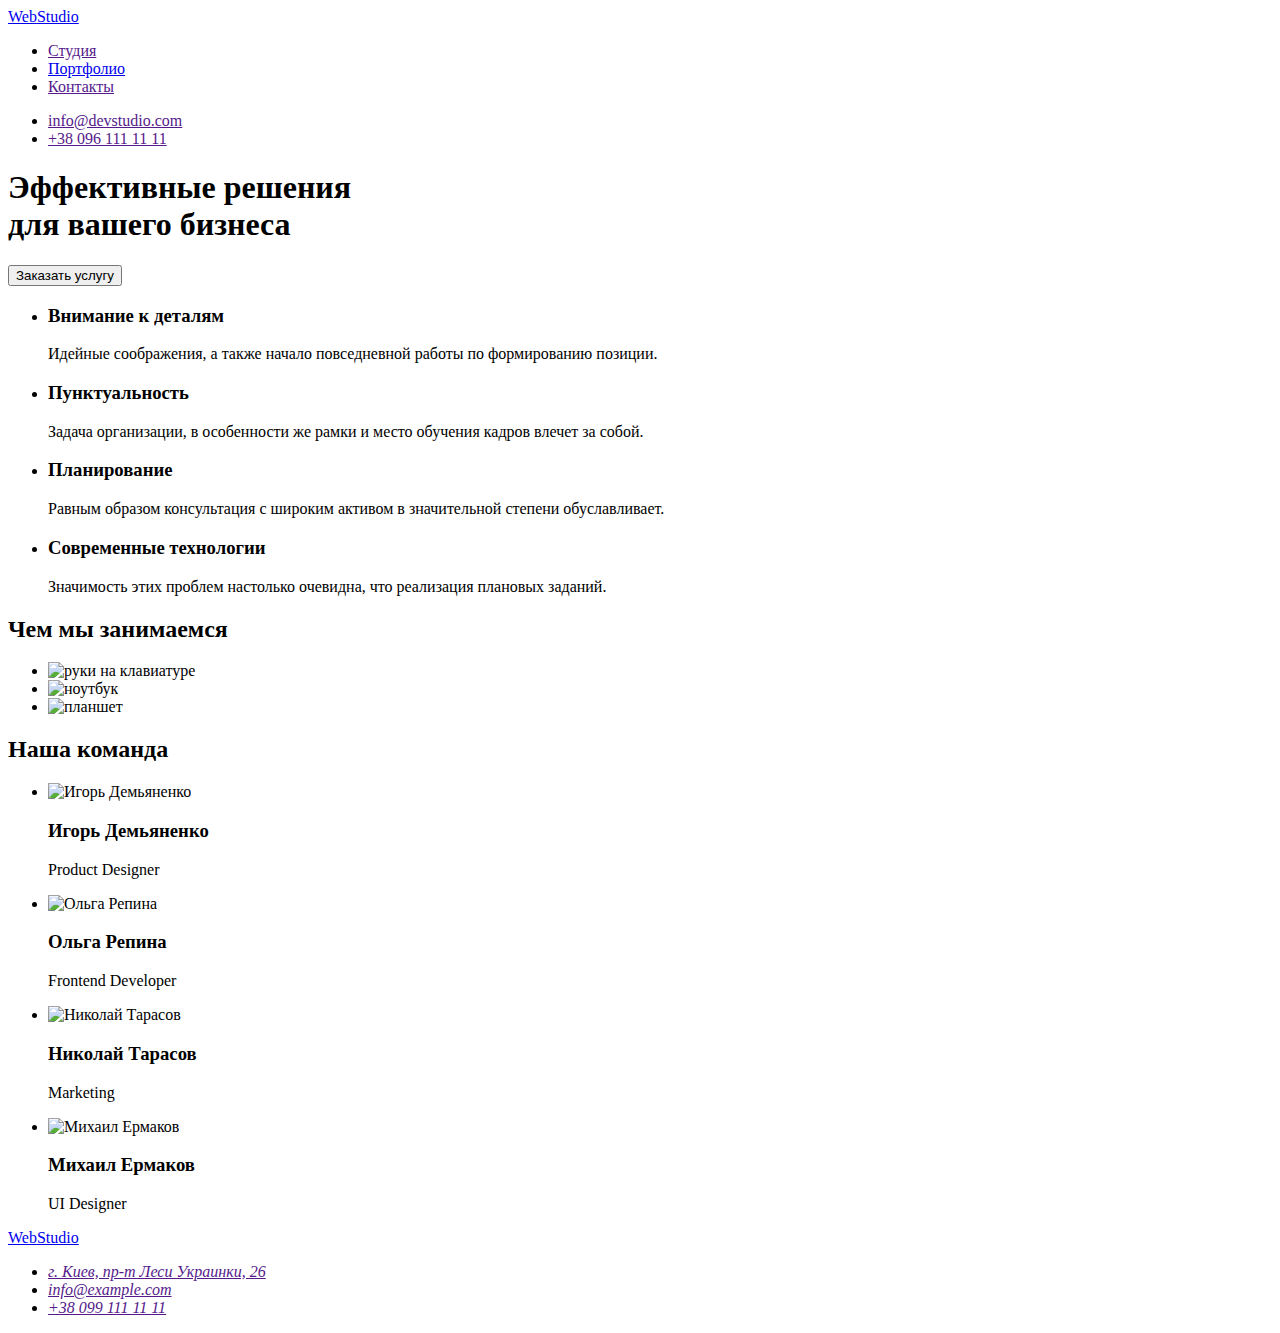
==== index.html @ 8d7d06e8 "Add files via upload" ====
<!DOCTYPE html>
<html lang="ru">
  <head>
    <meta charset="UTF-8" />
    <meta http-equiv="X-UA-Compatible" content="IE=edge" />
    <meta name="viewport" content="width=device-width, initial-scale=1.0" />
    <title>Document</title>
    <link rel="preconnect" href="https://fonts.googleapis.com" />
    <link rel="preconnect" href="https://fonts.gstatic.com" crossorigin />
    <link
      rel="stylesheet"
      href="https://cdnjs.cloudflare.com/ajax/libs/modern-normalize/1.1.0/modern-normalize.min.css"
      integrity="sha512-wpPYUAdjBVSE4KJnH1VR1HeZfpl1ub8YT/NKx4PuQ5NmX2tKuGu6U/JRp5y+Y8XG2tV+wKQpNHVUX03MfMFn9Q=="
      crossorigin="anonymous"
      referrerpolicy="no-referrer"
    />
    <link
      href="https://fonts.googleapis.com/css2?family=Raleway:wght@700&family=Roboto:wght@400;500;700;900&display=swap"
      rel="stylesheet"
    />
    <link rel="stylesheet" href="./css/styles.css" />
  </head>
  <body>
    <header class="header">
      <div class="container main-nav">
        <nav class="site-nav-full">
          <a href="./index.html" class="logo" lang="en"><span class="web">Web</span>Studio</a>
          <ul class="site-nav">
            <li class="item"><a class="link" href="">Студия</a></li>
            <li class="item"><a class="link" href="./portfolio.html">Портфолио</a></li>
            <li class="item"><a class="link" href="">Контакты</a></li>
          </ul>
        </nav>
        <ul class="header-contact">
          <li class="item"><a class="contacts" href="" lang="en">info@devstudio.com</a></li>
          <li class="item"><a class="contacts" href="">+38 096 111 11 11</a></li>
        </ul>
      </div>
    </header>

    <main>
      <section class="hero">
        <h1 class="hero-title">
          Эффективные решения <br />
          для вашего бизнеса
        </h1>
        <button class="hero-button" type="button">Заказать услугу</button>
      </section>
      <section class="section">
        <div class="container">
          <ul class="advantage">
            <li class="item">
              <h3 class="title">Внимание к деталям</h3>
              <p class="text">Идейные соображения, а также начало повседневной работы по формированию позиции.</p>
            </li>
            <li class="item">
              <h3 class="title">Пунктуальность</h3>
              <p class="text">Задача организации, в особенности же рамки и место обучения кадров влечет за собой.</p>
            </li>
            <li class="item">
              <h3 class="title">Планирование</h3>
              <p class="text">Равным образом консультация с широким активом в значительной степени обуславливает.</p>
            </li>
            <li class="item">
              <h3 class="title">Современные технологии</h3>
              <p class="text">Значимость этих проблем настолько очевидна, что реализация плановых заданий.</p>
            </li>
          </ul>
        </div>
      </section>
      <section class="section section-works-type">
        <div class="container">
          <h2 class="section-title">Чем мы занимаемся</h2>
          <ul class="works-type">
            <li class="item">
              <img class="image" src="images/box-1.jpg" width="370" height="294" alt="руки на клавиатуре" />
            </li>
            <li class="item">
              <img class="image" src="images/box-2.jpg" width="370" height="294" alt="ноутбук" />
            </li>
            <li class="item">
              <img class="image" src="images/box-3.jpg" width="370" height="294" alt="планшет" />
            </li>
          </ul>
        </div>
      </section>
      <section class="section section-team">
        <div class="container">
          <h2 class="section-title">Наша команда</h2>
          <ul class="team">
            <li class="item">
              <img class="photo" src="images/team-1.jpg" width="270" height="260" alt="Игорь Демьяненко" />
              <h3 class="title">Игорь Демьяненко</h3>
              <p class="text" lang="en">Product Designer</p>
            </li>
            <li class="item">
              <img class="photo" src="images/team-2.jpg" width="270" height="260" alt="Ольга Репина" />
              <h3 class="title">Ольга Репина</h3>
              <p class="text" lang="en">Frontend Developer</p>
            </li>
            <li class="item">
              <img class="photo" src="images/team-3.jpg" width="270" height="260" alt="Николай Тарасов" />
              <h3 class="title">Николай Тарасов</h3>
              <p class="text" lang="en">Marketing</p>
            </li>
            <li class="item">
              <img class="photo" src="images/team-4.jpg" width="270" height="260" alt="Михаил Ермаков" />
              <h3 class="title">Михаил Ермаков</h3>
              <p class="text" lang="en">UI Designer</p>
            </li>
          </ul>
        </div>
      </section>
    </main>
    <footer class="footer">
      <div class="container">
        <a class="logo-footer" lang="en" href="./index.html"> <span class="footer-web">Web</span>Studio</a>
        <address class="address">
          <ul>
            <li class="item"><a class="contacts street" href="">г. Киев, пр-т Леси Украинки, 26</a></li>
            <li class="item"><a class="contacts" href="">info@example.com</a></li>
            <li class="item"><a class="contacts" href="">+38 099 111 11 11</a></li>
          </ul>
        </address>
      </div>
    </footer>
  </body>
</html>
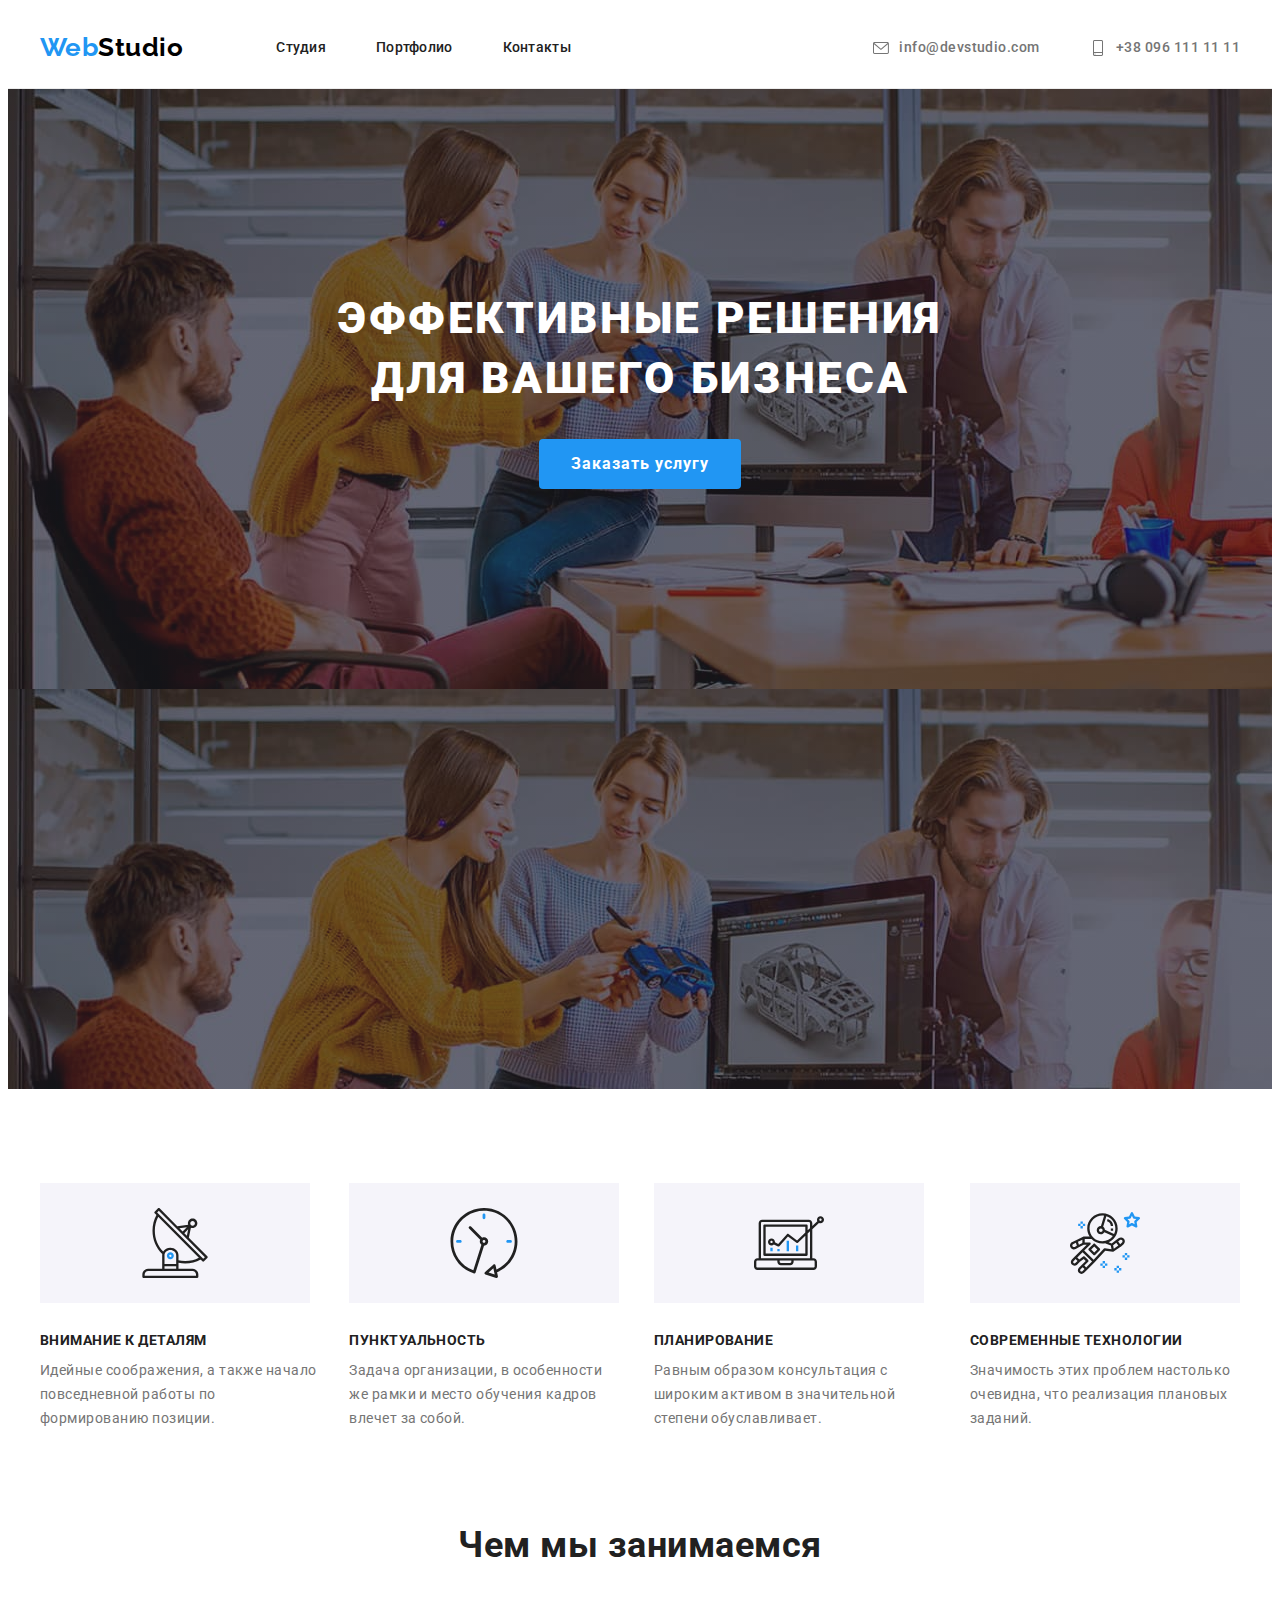
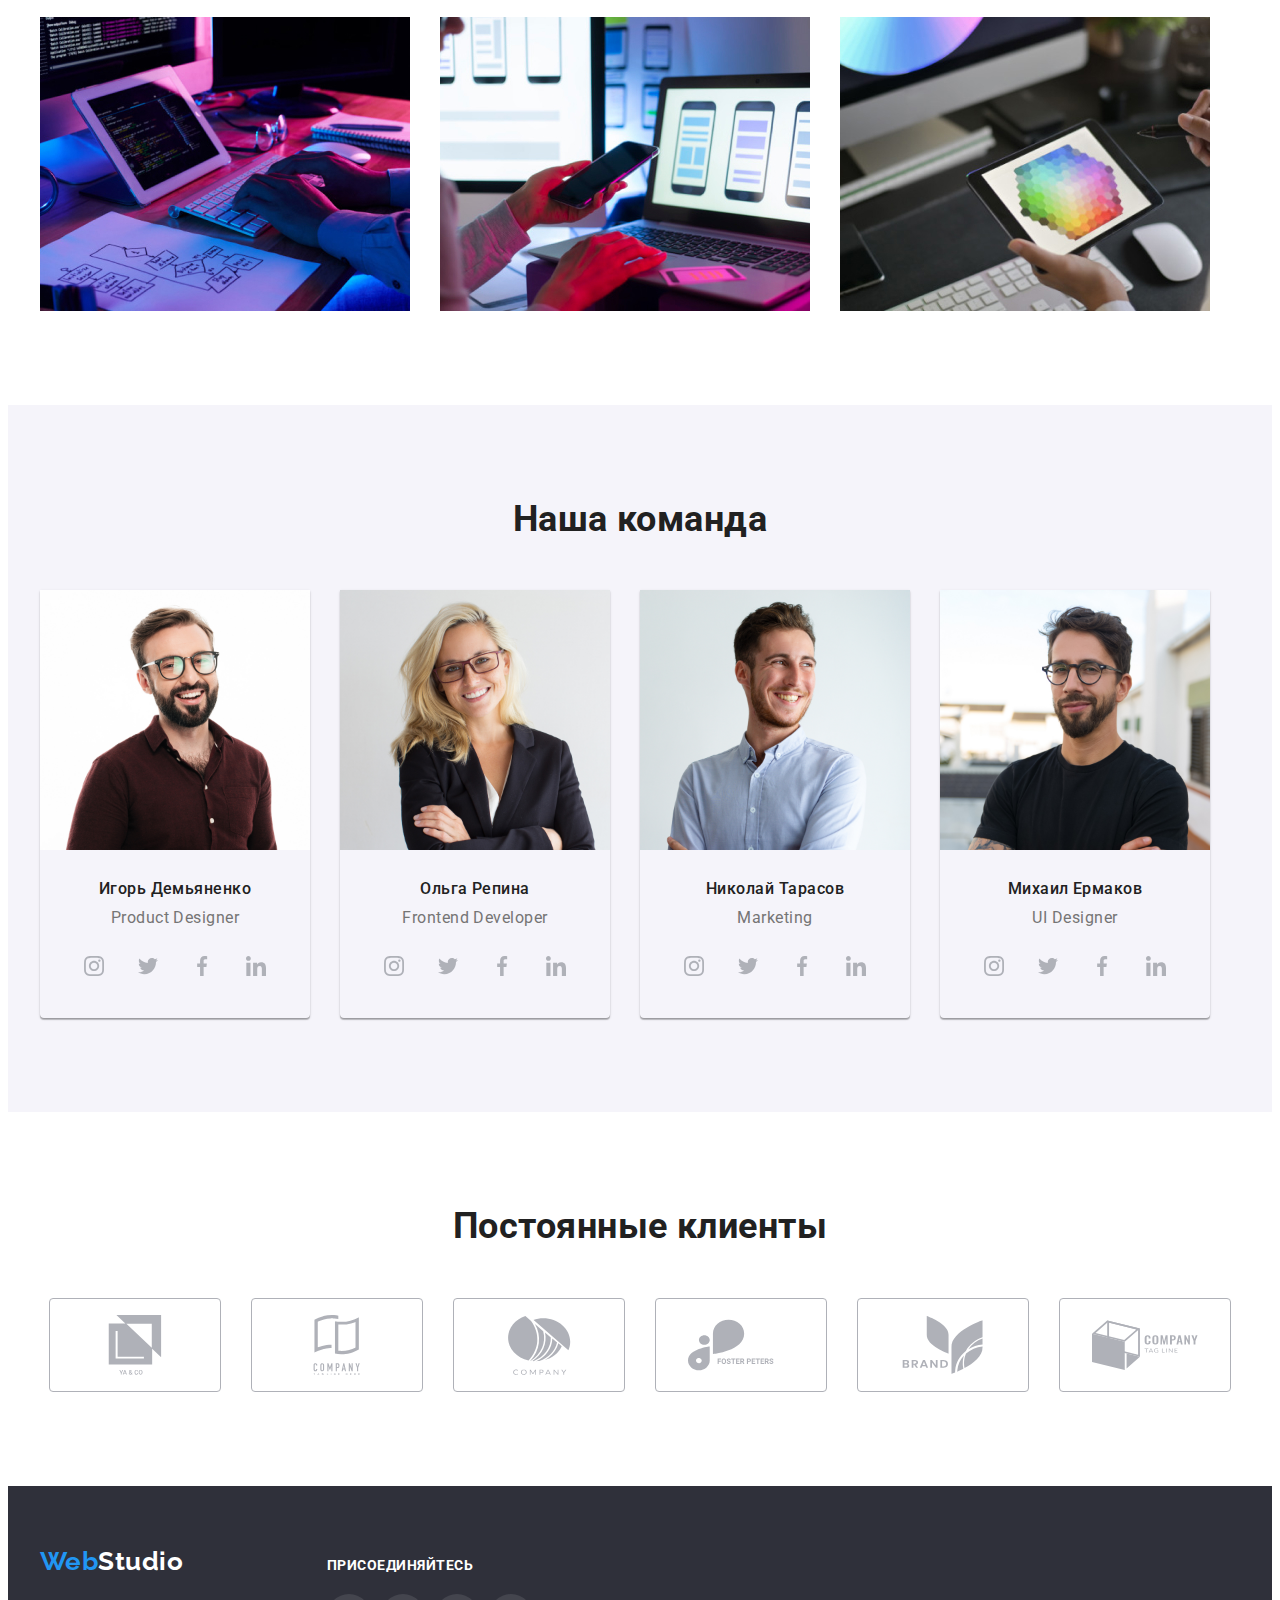
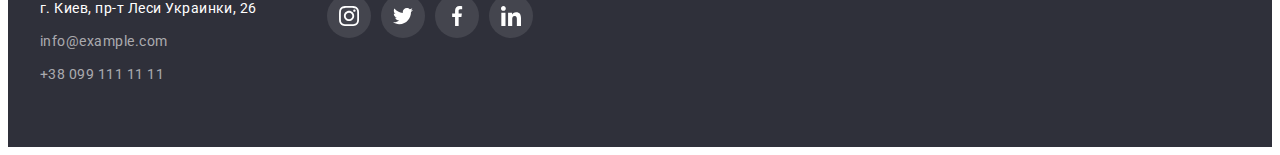
==== commit 91ce6a34: "hw.4.rev.1.0" ====
--- a/index.html
+++ b/index.html
@@ -32,14 +32,27 @@
           </ul>
         </nav>
         <ul class="header-contact">
-          <li class="item"><a class="contacts" href="" lang="en">info@devstudio.com</a></li>
-          <li class="item"><a class="contacts" href="">+38 096 111 11 11</a></li>
+          <li class="item">
+            <a class="contacts" href="" lang="en">
+              <svg class="contact-icon">
+                <use href="./images/more-icons.svg#envelope"></use>
+              </svg>
+              info@devstudio.com</a
+            >
+          </li>
+          <li class="item">
+            <a class="contacts" href="">
+              <svg class="contact-icon">
+                <use href="./images/icons.svg#smartphone"></use></svg
+              >+38 096 111 11 11</a
+            >
+          </li>
         </ul>
       </div>
     </header>
 
     <main>
-      <section class="hero">
+      <section class="hero hero-overlay">
         <h1 class="hero-title">
           Эффективные решения <br />
           для вашего бизнеса
@@ -50,18 +63,38 @@
         <div class="container">
           <ul class="advantage">
             <li class="item">
+              <div class="advantage-icon">
+                <svg width="70" height="70">
+                  <use href="./images/icons.svg#antenna"></use>
+                </svg>
+              </div>
               <h3 class="title">Внимание к деталям</h3>
               <p class="text">Идейные соображения, а также начало повседневной работы по формированию позиции.</p>
             </li>
             <li class="item">
+              <div class="advantage-icon">
+                <svg width="70" height="70">
+                  <use href="./images/icons.svg#clock"></use>
+                </svg>
+              </div>
               <h3 class="title">Пунктуальность</h3>
               <p class="text">Задача организации, в особенности же рамки и место обучения кадров влечет за собой.</p>
             </li>
             <li class="item">
+              <div class="advantage-icon">
+                <svg width="70" height="70">
+                  <use href="./images/icons.svg#diagram"></use>
+                </svg>
+              </div>
               <h3 class="title">Планирование</h3>
               <p class="text">Равным образом консультация с широким активом в значительной степени обуславливает.</p>
             </li>
             <li class="item">
+              <div class="advantage-icon">
+                <svg width="70" height="70">
+                  <use href="./images/icons.svg#astronaut"></use>
+                </svg>
+              </div>
               <h3 class="title">Современные технологии</h3>
               <p class="text">Значимость этих проблем настолько очевидна, что реализация плановых заданий.</p>
             </li>
@@ -92,36 +125,236 @@
               <img class="photo" src="images/team-1.jpg" width="270" height="260" alt="Игорь Демьяненко" />
               <h3 class="title">Игорь Демьяненко</h3>
               <p class="text" lang="en">Product Designer</p>
+              <ul class="social-list">
+                <li class="social-item">
+                  <a class="social-link" href="">
+                    <svg class="social-icon">
+                      <use href="./images/icons.svg#instagram"></use>
+                    </svg>
+                  </a>
+                </li>
+                <li class="social-item">
+                  <a class="social-link" href="">
+                    <svg class="social-icon">
+                      <use href="./images/icons.svg#twitter"></use>
+                    </svg>
+                  </a>
+                </li>
+                <li class="social-item">
+                  <a class="social-link" href="">
+                    <svg class="social-icon">
+                      <use href="./images/icons.svg#facebook"></use>
+                    </svg>
+                  </a>
+                </li>
+                <li class="social-item">
+                  <a class="social-link" href="">
+                    <svg class="social-icon">
+                      <use href="./images/icons.svg#linkedin"></use>
+                    </svg>
+                  </a>
+                </li>
+              </ul>
             </li>
             <li class="item">
               <img class="photo" src="images/team-2.jpg" width="270" height="260" alt="Ольга Репина" />
               <h3 class="title">Ольга Репина</h3>
               <p class="text" lang="en">Frontend Developer</p>
+              <ul class="social-list">
+                <li class="social-item">
+                  <a class="social-link" href="">
+                    <svg class="social-icon">
+                      <use href="./images/icons.svg#instagram"></use>
+                    </svg>
+                  </a>
+                </li>
+                <li class="social-item">
+                  <a class="social-link" href="">
+                    <svg class="social-icon">
+                      <use href="./images/icons.svg#twitter"></use>
+                    </svg>
+                  </a>
+                </li>
+                <li class="social-item">
+                  <a class="social-link" href="">
+                    <svg class="social-icon">
+                      <use href="./images/icons.svg#facebook"></use>
+                    </svg>
+                  </a>
+                </li>
+                <li class="social-item">
+                  <a class="social-link" href="">
+                    <svg class="social-icon">
+                      <use href="./images/icons.svg#linkedin"></use>
+                    </svg>
+                  </a>
+                </li>
+              </ul>
             </li>
             <li class="item">
               <img class="photo" src="images/team-3.jpg" width="270" height="260" alt="Николай Тарасов" />
               <h3 class="title">Николай Тарасов</h3>
               <p class="text" lang="en">Marketing</p>
+              <ul class="social-list">
+                <li class="social-item">
+                  <a class="social-link" href="">
+                    <svg class="social-icon">
+                      <use href="./images/icons.svg#instagram"></use>
+                    </svg>
+                  </a>
+                </li>
+                <li class="social-item">
+                  <a class="social-link" href="">
+                    <svg class="social-icon">
+                      <use href="./images/icons.svg#twitter"></use>
+                    </svg>
+                  </a>
+                </li>
+                <li class="social-item">
+                  <a class="social-link" href="">
+                    <svg class="social-icon">
+                      <use href="./images/icons.svg#facebook"></use>
+                    </svg>
+                  </a>
+                </li>
+                <li class="social-item">
+                  <a class="social-link" href="">
+                    <svg class="social-icon">
+                      <use href="./images/icons.svg#linkedin"></use>
+                    </svg>
+                  </a>
+                </li>
+              </ul>
             </li>
             <li class="item">
               <img class="photo" src="images/team-4.jpg" width="270" height="260" alt="Михаил Ермаков" />
               <h3 class="title">Михаил Ермаков</h3>
               <p class="text" lang="en">UI Designer</p>
+              <ul class="social-list">
+                <li class="social-item">
+                  <a class="social-link" href="">
+                    <svg class="social-icon">
+                      <use href="./images/icons.svg#instagram"></use>
+                    </svg>
+                  </a>
+                </li>
+                <li class="social-item">
+                  <a class="social-link" href="">
+                    <svg class="social-icon">
+                      <use href="./images/icons.svg#twitter"></use>
+                    </svg>
+                  </a>
+                </li>
+                <li class="social-item">
+                  <a class="social-link" href="">
+                    <svg class="social-icon">
+                      <use href="./images/icons.svg#facebook"></use>
+                    </svg>
+                  </a>
+                </li>
+                <li class="social-item">
+                  <a class="social-link" href="">
+                    <svg class="social-icon">
+                      <use href="./images/icons.svg#linkedin"></use>
+                    </svg>
+                  </a>
+                </li>
+              </ul>
+            </li>
+          </ul>
+        </div>
+      </section>
+      <section class="section section-partners">
+        <div class="container">
+          <h2 class="section-title">Постоянные клиенты</h2>
+          <ul class="partners-list">
+            <li class="item">
+              <a class="link" href=""
+                ><svg class="company-icon">
+                  <use href="./images/icons.svg#company-2"></use></svg
+              ></a>
+            </li>
+            <li class="item">
+              <a class="link" href=""
+                ><svg class="company-icon">
+                  <use href="./images/icons.svg#company-1"></use></svg
+              ></a>
+            </li>
+            <li class="item">
+              <a class="link" href=""
+                ><svg class="company-icon">
+                  <use href="./images/icons.svg#company-3"></use></svg
+              ></a>
+            </li>
+            <li class="item">
+              <a class="link" href=""
+                ><svg class="company-icon">
+                  <use href="./images/icons.svg#company-4"></use></svg
+              ></a>
+            </li>
+            <li class="item">
+              <a class="link" href=""
+                ><svg class="company-icon">
+                  <use href="./images/icons.svg#company-5"></use></svg
+              ></a>
+            </li>
+            <li class="item">
+              <a class="link" href=""
+                ><svg class="company-icon">
+                  <use href="./images/icons.svg#company-6"></use></svg
+              ></a>
             </li>
           </ul>
         </div>
       </section>
     </main>
     <footer class="footer">
-      <div class="container">
-        <a class="logo-footer" lang="en" href="./index.html"> <span class="footer-web">Web</span>Studio</a>
-        <address class="address">
-          <ul>
-            <li class="item"><a class="contacts street" href="">г. Киев, пр-т Леси Украинки, 26</a></li>
-            <li class="item"><a class="contacts" href="">info@example.com</a></li>
-            <li class="item"><a class="contacts" href="">+38 099 111 11 11</a></li>
-          </ul>
-        </address>
+      <div class="container footer-section">
+        <div>
+          <a class="logo-footer" lang="en" href="./index.html"> <span class="footer-web">Web</span>Studio</a>
+          <address class="address">
+            <ul>
+              <li class="item">
+                <a class="contacts street" href="">г. Киев, пр-т Леси Украинки, 26</a>
+              </li>
+              <li class="item"><a class="contacts" href="">info@example.com</a></li>
+              <li class="item"><a class="contacts" href="">+38 099 111 11 11</a></li>
+            </ul>
+          </address>
+        </div>
+        <div class="footer-social">
+          <b class="text">Присоединяйтесь</b>
+          <ul class="footer-social-list">
+            <li class="item">
+              <a class="link" href="">
+                <svg class="icon">
+                  <use href="./images/icons.svg#instagram"></use>
+                </svg>
+              </a>
+            </li>
+            <li class="item">
+              <a class="link" href="">
+                <svg class="icon">
+                  <use href="./images/icons.svg#twitter"></use>
+                </svg>
+              </a>
+            </li>
+            <li class="item">
+              <a class="link" href="">
+                <svg class="icon">
+                  <use href="./images/icons.svg#facebook"></use>
+                </svg>
+              </a>
+            </li>
+            <li class="item">
+              <a class="link" href="">
+                <svg class="icon">
+                  <use href="./images/icons.svg#linkedin"></use>
+                </svg>
+              </a>
+            </li>
+          </ul>
+        </div>
       </div>
     </footer>
   </body>
--- a/css/styles.css
+++ b/css/styles.css
@@ -0,0 +1,460 @@
+/* Цвета */
+:root {
+  --primary-text-color: #757575;
+  --title-text-color: #212121;
+  --accent-color: #2196f3;
+  --primary-bg-color: #ffffff;
+  --secondary-bg-color: #2f303a;
+}
+body {
+  font-family: Roboto, -apple-system, BlinkMacSystemFont, 'Segoe UI', Roboto, Oxygen, Ubuntu, Cantarell, 'Open Sans',
+    'Helvetica Neue', sans-serif;
+  color: var(--primary-text-color);
+  background-color: var(--primary-bg-color);
+  letter-spacing: 0.03em;
+}
+.container {
+  width: 1200px;
+  margin: 0 auto;
+  padding-left: 15px;
+  padding-right: 15px;
+}
+ul,
+p {
+  list-style: none;
+  margin: 0;
+  padding: 0;
+}
+/* logo */
+.header {
+  border-bottom: 1px solid #ececec;
+}
+.logo {
+  font-family: Raleway;
+  color: #000;
+  text-decoration: none;
+  font-weight: 700;
+  font-size: 26px;
+  line-height: 1.2;
+}
+
+.web {
+  color: var(--accent-color);
+}
+
+/* site nav */
+.main-nav,
+.site-nav-full {
+  display: flex;
+  align-items: center;
+}
+
+.site-nav {
+  display: flex;
+  margin-left: 93px;
+}
+.site-nav .item:not(:last-child) {
+  margin-right: 50px;
+}
+.header-contact {
+  display: flex;
+  margin-left: auto;
+}
+.header-contact .item + .item {
+  margin-left: 50px;
+}
+.site-nav .link {
+  display: block;
+  padding-top: 32px;
+  padding-bottom: 32px;
+  text-decoration: none;
+  font-weight: 500;
+  font-size: 14px;
+  line-height: 1.14;
+  letter-spacing: 0.02em;
+  color: var(--title-text-color);
+}
+
+.site-nav .link:hover,
+.site-nav .link:focus {
+  color: var(--accent-color);
+}
+
+.header-contact .contacts {
+  display: flex;
+  align-items: center;
+  padding-top: 32px;
+  padding-bottom: 32px;
+  font-weight: 500;
+  font-size: 14px;
+  line-height: 1.14px;
+  text-decoration: none;
+  color: var(--primary-text-color);
+}
+.header-contact .contact-icon {
+  margin-right: 10px;
+  width: 16px;
+  height: 16px;
+  fill: var(--primary-text-color);
+}
+
+.header-contact .contacts:hover,
+.header-contact .contacts:focus {
+  color: var(--accent-color);
+}
+.header-contact .contacts:hover .contact-icon,
+.header-contact .contacts:focus .contact-icon {
+  fill: var(--accent-color);
+}
+
+/* hero */
+.hero {
+  padding-top: 200px;
+  padding-bottom: 200px;
+
+  text-align: center;
+  background-color: var(--secondary-bg-color);
+}
+.hero-overlay {
+  margin: 0 auto;
+  max-width: 1600px;
+  height: 600px;
+  background-image: linear-gradient(to right, rgba(47, 48, 58, 0.4), rgba(47, 48, 58, 0.4)), url(../images/overlay.jpg);
+}
+.hero-title {
+  margin-top: 0px;
+  margin-bottom: 30px;
+  font-style: normal;
+  text-transform: uppercase;
+  font-weight: 900;
+  font-size: 44px;
+  line-height: 1.36;
+  letter-spacing: 0.06em;
+  color: var(--primary-bg-color);
+}
+.hero-button {
+  padding: 10px 32px;
+  border-radius: 4px;
+  border: none;
+  font-family: inherit;
+  font-weight: 700;
+  font-size: 16px;
+  line-height: 1.87;
+  cursor: pointer;
+  letter-spacing: 0.06em;
+  background-color: var(--accent-color);
+  color: var(--primary-bg-color);
+}
+.hero-button:hover,
+.hero-button:focus {
+  color: var(--accent-color);
+  background-color: var(--primary-bg-color);
+}
+.section {
+  padding-top: 94px;
+  padding-bottom: 94px;
+}
+.section-title {
+  margin-top: 0;
+  margin-bottom: 50px;
+  font-size: 36px;
+  line-height: 1.16;
+  text-align: center;
+  color: var(--title-text-color);
+}
+/* advantage */
+.advantage {
+  display: flex;
+}
+.advantage .item {
+  width: calc((100%-90px) / 4);
+}
+.advantage .item:not(:last-child) {
+  margin-right: 30px;
+}
+.advantage-icon {
+  margin-bottom: 30px;
+  width: 270px;
+  height: 120px;
+  display: flex;
+  justify-content: center;
+  align-items: center;
+  background-color: #f5f4fa;
+}
+.advantage .title {
+  margin-top: 0;
+  margin-bottom: 10px;
+  text-transform: uppercase;
+  font-size: 14px;
+  line-height: 1.14;
+  color: var(--title-text-color);
+}
+
+.advantage .text {
+  font-size: 14px;
+  line-height: 1.71;
+}
+/* works type */
+.section-works-type {
+  padding-top: 0;
+}
+.works-type {
+  display: flex;
+}
+.works-type .item:not(:last-child) {
+  margin-right: 30px;
+}
+.works-type .image {
+  display: block;
+}
+
+/* team */
+.team {
+  display: flex;
+}
+.team .item {
+  text-align: center;
+  padding-bottom: 30px;
+  width: calc((100%-90px) / 4);
+  box-shadow: 0px 1px 3px rgba(0, 0, 0, 0.12), 0px 1px 1px rgba(0, 0, 0, 0.14), 0px 2px 1px rgba(0, 0, 0, 0.2);
+  border-radius: 0px 0px 4px 4px;
+}
+.team .item:not(:last-child) {
+  margin-right: 30px;
+}
+.section-team {
+  background-color: #f5f4fa;
+}
+.team .photo {
+  margin-bottom: 30px;
+  display: block;
+}
+.team .title {
+  margin-top: 0;
+  margin-bottom: 10px;
+  font-weight: 500;
+  font-size: 16px;
+  line-height: 1.18;
+  color: var(--title-text-color);
+}
+.team .text {
+  font-size: 16px;
+  line-height: 1.18;
+  margin-bottom: 16px;
+}
+.team .social-list {
+  display: flex;
+  justify-content: center;
+}
+.team .social-link {
+  width: 44px;
+  height: 44px;
+  display: flex;
+  justify-content: center;
+  align-items: center;
+  border-radius: 50%;
+}
+.team .social-item:not(:last-child) {
+  margin-right: 10px;
+}
+.team .social-icon {
+  width: 20px;
+  height: 20px;
+  fill: #afb1b8;
+}
+.team .social-link:hover,
+.team .social-link:focus {
+  background-color: var(--accent-color);
+}
+.team .social-link:hover .social-icon,
+.team .social-link:focus .social-icon {
+  fill: var(--primary-bg-color);
+}
+/* partners */
+.partners-list {
+  display: flex;
+  justify-content: center;
+}
+.partners-list .link {
+  width: 170px;
+  height: 92px;
+  display: flex;
+  justify-content: center;
+  align-items: center;
+  border: 1px solid #afb1b8;
+  border-radius: 4px;
+}
+.partners-list .item:not(:last-child) {
+  margin-right: 30px;
+}
+.partners-list .company-icon {
+  width: 106px;
+  height: 60px;
+  fill: #afb1b8;
+}
+.partners-list .link:hover,
+.partners-list .link:focus {
+  border-color: var(--accent-color);
+}
+.partners-list .link:hover .company-icon,
+.partners-list .link:focus .company-icon {
+  fill: var(--accent-color);
+}
+
+/* footer */
+.footer {
+  background-color: var(--secondary-bg-color);
+}
+.logo-footer {
+  display: inline-block;
+  margin-bottom: 20px;
+  font-family: Raleway;
+  color: var(--primary-bg-color);
+  text-decoration: none;
+  font-weight: 700;
+  font-size: 26px;
+  line-height: 1.2;
+}
+.footer-web {
+  color: var(--accent-color);
+}
+.footer {
+  padding-top: 60px;
+  padding-bottom: 60px;
+}
+.footer-section {
+  display: flex;
+  align-items: baseline;
+}
+.address .item:not(:last-child) {
+  margin-bottom: 9px;
+}
+.address .contacts {
+  font-style: normal;
+  font-weight: 400;
+  font-size: 14px;
+  line-height: 1.71;
+  color: rgba(255, 255, 255, 0.6);
+  text-decoration: none;
+}
+
+.address .street {
+  color: var(--primary-bg-color);
+}
+
+.address .contacts:hover,
+.address .contacts:focus {
+  color: var(--accent-color);
+}
+.footer-social {
+  margin-left: 70px;
+}
+.footer-social .text {
+  font-size: 14px;
+  line-height: calc(16 / 14);
+  text-transform: uppercase;
+  color: var(--primary-bg-color);
+}
+.footer-social-list {
+  display: flex;
+  margin-top: 20px;
+}
+.footer-social .item {
+  width: 44px;
+  height: 44px;
+}
+.footer-social .item:not(:last-child) {
+  margin-right: 10px;
+}
+.footer-social .link {
+  width: 100%;
+  height: 100%;
+  display: flex;
+  justify-content: center;
+  align-items: center;
+  border-radius: 50%;
+  background-color: rgba(255, 255, 255, 0.1);
+}
+.footer-social .icon {
+  width: 20px;
+  height: 20px;
+  fill: var(--primary-bg-color);
+}
+.footer-social .link:hover,
+.footer-social .link:focus {
+  background-color: var(--accent-color);
+}
+/* portfolio */
+.btns-portfolio {
+  display: flex;
+  margin-bottom: 50px;
+  justify-content: center;
+}
+.button-portfolio {
+  padding: 6px 22px;
+  border-radius: 4px;
+  border: none;
+  font-family: inherit;
+  font-weight: 500;
+  font-size: 16px;
+  line-height: 1.62;
+  text-align: center;
+  letter-spacing: 0.03em;
+  cursor: pointer;
+  color: var(--title-text-color);
+}
+
+.btns-portfolio .item:not(:last-child) {
+  margin-right: 8px;
+}
+.button-portfolio:hover,
+.button-portfolio:focus {
+  background-color: var(--accent-color);
+  color: var(--primary-bg-color);
+  box-shadow: 0px 3px 1px rgba(0, 0, 0, 0.1), 0px 1px 2px rgba(0, 0, 0, 0.08), 0px 2px 2px rgba(0, 0, 0, 0.12);
+}
+.work-examples {
+  display: flex;
+  flex-wrap: wrap;
+  margin: -15px;
+}
+.work-examples .item {
+  width: 370px;
+  margin: 15px;
+}
+.work-examples .link {
+  display: block;
+  text-decoration: none;
+}
+.work-examples .link:hover {
+  filter: drop-shadow(0px 4px 4px rgba(0, 0, 0, 0.25));
+}
+.work-examples .item-title-text {
+  padding: 20px 24px;
+  border-bottom: 1px solid #eee;
+  border-left: 1px solid #eee;
+  border-right: 1px solid #eee;
+}
+
+/* .work-examples .item:nth-child(3n) {
+  margin-right: 0px;
+}
+.work-examples .item:nth-last-child(-n + 3) {
+  margin-bottom: 0;
+} */
+.work-examples .image {
+  display: block;
+}
+.work-examples .title {
+  margin-top: 0;
+  margin-bottom: 4px;
+  font-size: 18px;
+  line-height: 2;
+  letter-spacing: 0.06em;
+  color: var(--title-text-color);
+}
+.work-examples .text {
+  color: var(--primary-text-color);
+  font-size: 16px;
+  line-height: 1.87;
+}
